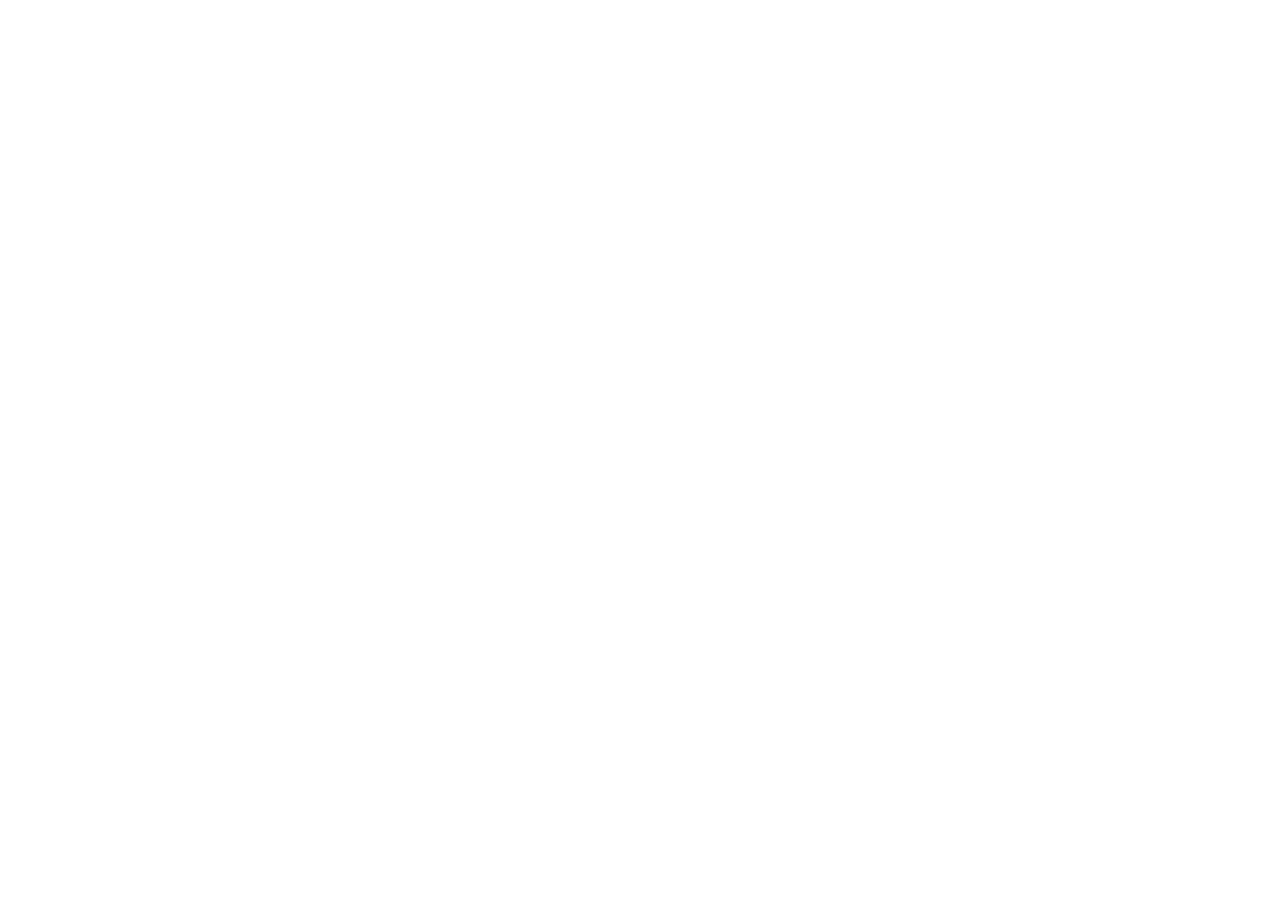
==== index.html @ e4554105 "Estrutura inicial do projeto" ====
<!DOCTYPE html>
<html lang="pt-br">
<head>
    <meta charset="UTF-8">
    <meta http-equiv="X-UA-Compatible" content="IE=edge">
    <meta name="viewport" content="width=device-width, initial-scale=1.0">
    <title>AluraPlay</title>
</head>
<body>
    
</body>
</html>
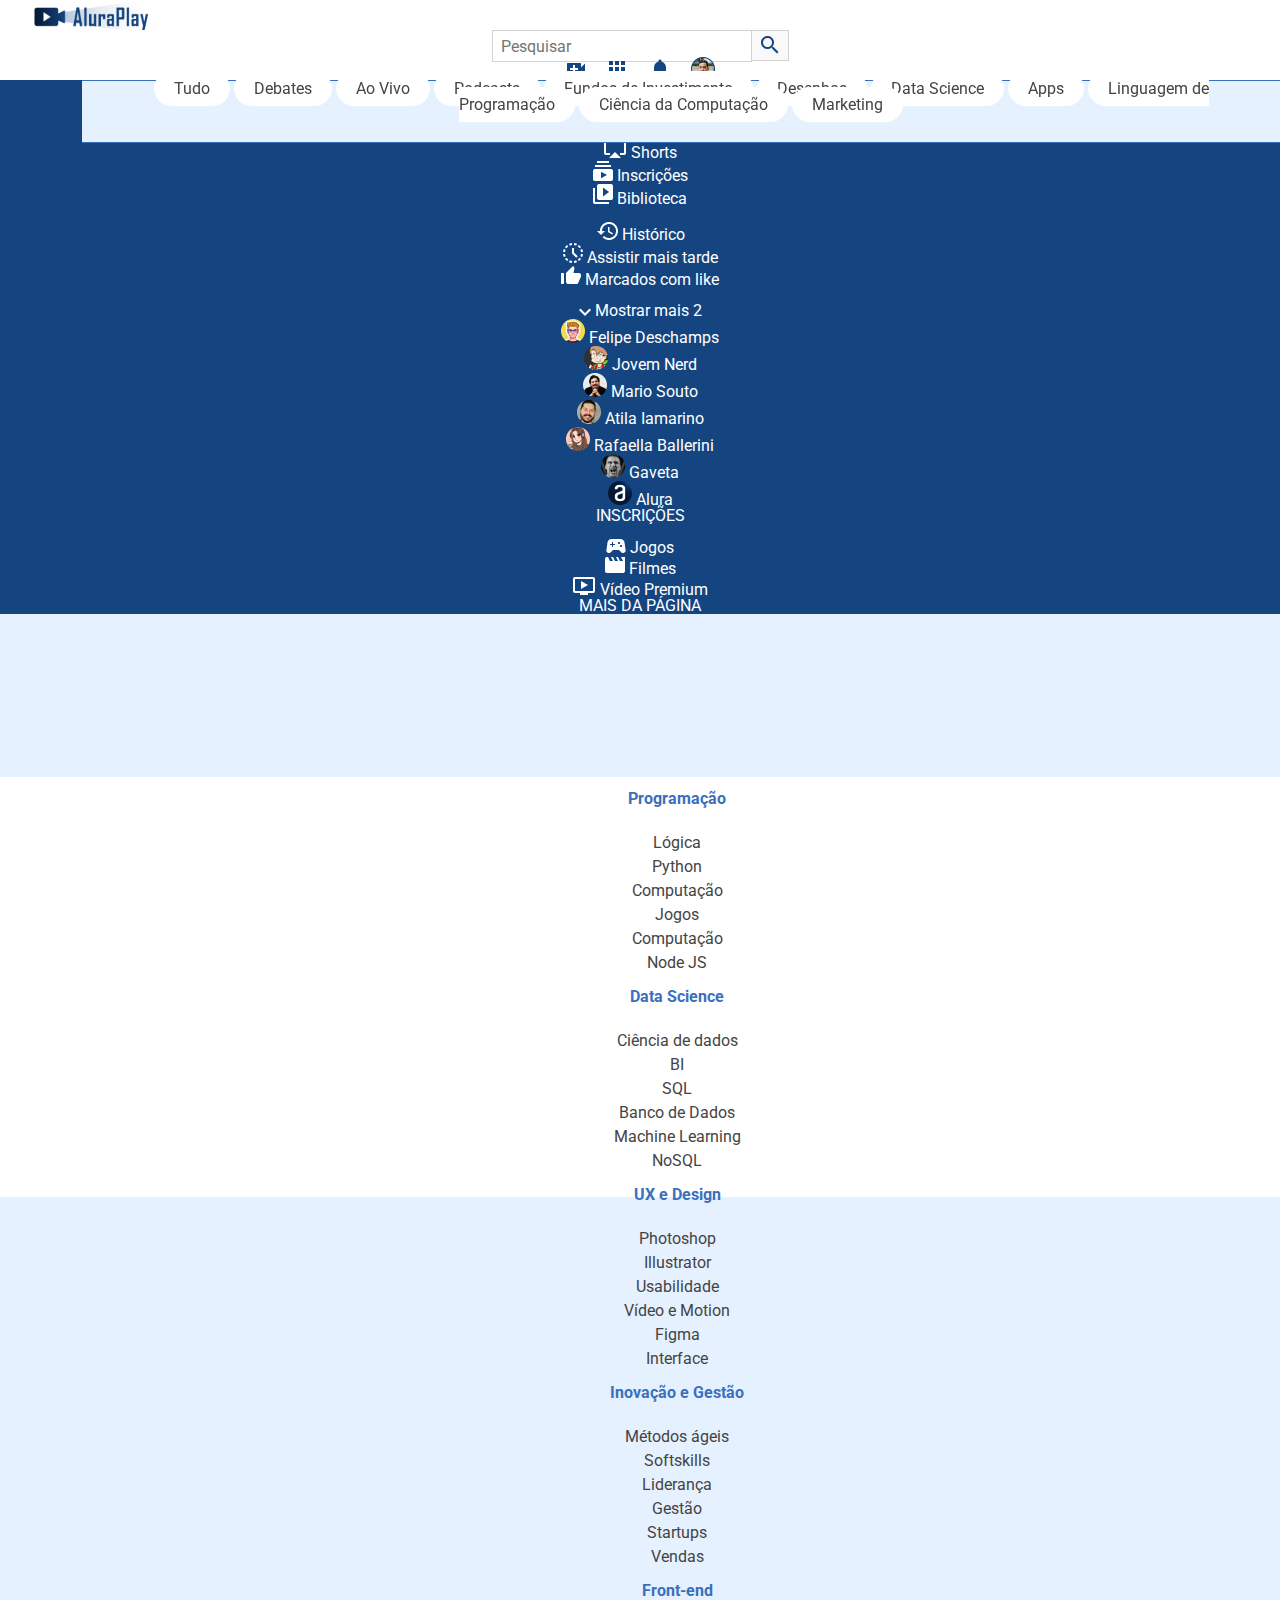
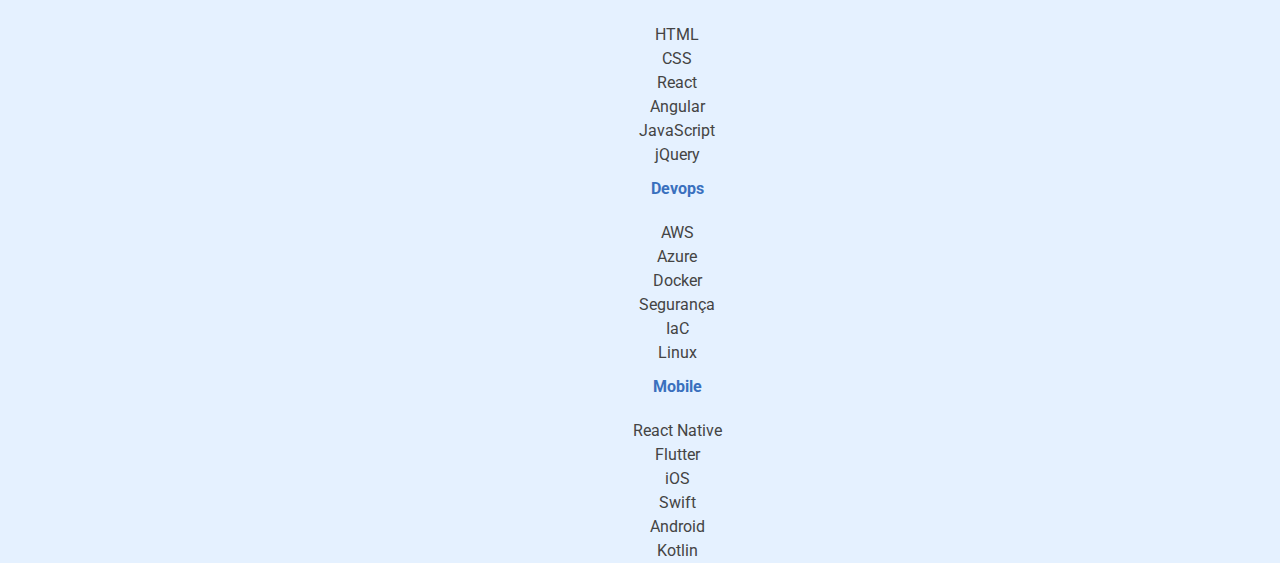
==== commit 8ddcd459: "Ajustes na estrutura inicial do projeto" ====
--- a/index.html
+++ b/index.html
@@ -1,12 +1,272 @@
 <!DOCTYPE html>
 <html lang="pt-br">
+
 <head>
     <meta charset="UTF-8">
     <meta http-equiv="X-UA-Compatible" content="IE=edge">
     <meta name="viewport" content="width=device-width, initial-scale=1.0">
+    <link href="https://fonts.googleapis.com/css2?family=Roboto:wght@400;700&display=swap" rel="stylesheet">
+    <link rel="stylesheet" href="./styles/reset.css">
+    <link rel="stylesheet" href="./styles/style.css">
     <title>AluraPlay</title>
+    <link rel="shortcut icon" href="./assets/favicon.ico" type="image/x-icon">
 </head>
+
 <body>
-    
+
+    <!-- Cabecalho -->
+    <header>
+
+        <nav class="cabecalho__container">
+
+            <h1 class="logo__item" href="#"></h1>
+
+            <div class="cabecalho__pesquisar__item">
+                <form action="">
+                    <input type="search" placeholder="Pesquisar" id="pesquisar" class="pesquisar__input">
+                    <label for="pesquisar" class="pesquisar__label"></label>
+                </form>
+                <a href="#" class="cabecalho__audio"></a>
+            </div>
+
+            <div class="cabecalho__icones__item">
+                <a href="#" class="cabecalho__videos"></a>
+                <a href="#" class="cabecalho__apps"></a>
+                <a href="#" class="cabecalho__notificacoes"></a>
+                <a href="#" class="cabecalho__avatar"></a>
+            </div>
+
+        </nav>
+
+    </header>
+
+    <!-- Menu lateral -->
+
+    <aside class="menu__container">
+        <ul class="menu__lista">
+            <li>
+                <a class="menu__itens" href="#">
+                    <i class="icone__inicio icone-item"></i>
+                    <span>Início</span></a>
+            </li>
+
+            <li>
+                <a class="menu__itens" href="#">
+                    <i class="icone__explorar icone-item"></i>
+                    <span>Explorar</span></a>
+            </li>
+
+            <li>
+                <a class="menu__itens" href="#">
+                    <i class="icone__shorts icone-item"></i>
+                    <span>Shorts</span></a>
+            </li>
+
+            <li>
+                <a class="menu__itens" href="#">
+                    <i class="icone__inscricoes icone-item"></i>
+                    <span>Inscrições</span></a>
+            </li>
+
+            <li>
+                <a class="menu__itens" href="#">
+                    <i class="icone__biblioteca icone-item"></i>
+                    <span>Biblioteca</span></a>
+            </li>
+        </ul>
+
+        <ul class="menu__lista">
+            <li>
+                <a class="menu__itens" href="#">
+                    <i class="icone__historico icone-item"></i>
+                    <span>Histórico</span></a>
+            </li>
+
+            <li>
+                <a class="menu__itens" href="#">
+                    <i class="icone__relogio icone-item"></i>
+                    <span>Assistir mais tarde</span></a>
+            </li>
+
+            <li>
+                <a class="menu__itens" href="#">
+                    <i class="icone__like icone-item"></i>
+                    <span>Marcados com like</span></a>
+            </li>
+        </ul>
+
+        <ul class="menu__lista">
+            <li>
+                <a class="menu__itens" href="#">
+                    <i class="icone__mostrar icone-item"></i>
+                    <span>Mostrar mais 2</span></a>
+            </li>
+
+            <li>
+                <a class="menu__itens" href="#">
+                    <i class="icone__deschamps icone-item"></i>
+                    <span>Felipe Deschamps</span></a>
+            </li>
+
+            <li>
+                <a class="menu__itens" href="#">
+                    <i class="icone__nerd icone-item"></i>
+                    <span>Jovem Nerd</span></a>
+            </li>
+
+            <li>
+                <a class="menu__itens" href="#">
+                    <i class="icone__souto icone-item"></i>
+                    <span>Mario Souto</span></a>
+            </li>
+
+            <li>
+                <a class="menu__itens" href="#">
+                    <i class="icone__iamarino icone-item"></i>
+                    <span>Atila Iamarino</span></a>
+            </li>
+
+            <li>
+                <a class="menu__itens" href="#">
+                    <i class="icone__ballerini icone-item"></i>
+                    <span>Rafaella Ballerini</span></a>
+            </li>
+
+            <li>
+                <a class="menu__itens" href="#">
+                    <i class="icone__gaveta icone-item"></i>
+                    <span>Gaveta</span></a>
+            </li>
+
+            <li>
+                <a class="menu__itens" href="#">
+                    <i class="icone__alura icone-item"></i>
+                    <span>Alura</span></a>
+            </li>
+
+            <li>
+                <a class="menu__itens inscricoes" href="#">INSCRIÇÕES</a>
+            </li>
+        </ul>
+
+        <ul class="menu__lista">
+            <li class="jogos">
+                <a class="menu__itens" href="#">
+                    <i class="icone__jogos icone-item"></i>
+                    <span>Jogos</span></a>
+            </li>
+
+            <li class="filmes">
+                <a class="menu__itens" href="#">
+                    <i class="icone__filmes icone-item"></i>
+                    <span>Filmes</span></a>
+            </li>
+            <li class="premium">
+                <a class="menu__itens" href="#">
+                    <i class="icone__videos icone-item"></i>
+                    <span>Vídeo Premium</span></a>
+            </li>
+
+            <li class="menu__itens maispagina">
+                <a href="#">MAIS DA PÁGINA</a>
+            </li>
+        </ul>
+    </aside>
+
+    <!-- Seção superior -->
+
+    <section class="superior__secao__container">
+        <a class="superior__item" href="#">Tudo</a>
+        <a class="superior__item" href="#">Debates</a>
+        <a class="superior__item" href="#">Ao Vivo</a>
+        <a class="superior__item" href="#">Podcasts</a>
+        <a class="superior__item" href="#">Fundos de Investimento</a>
+        <a class="superior__item" href="#">Desenhos</a>
+        <a class="superior__item" href="#">Data Science</a>
+        <a class="superior__item" href="#">Apps</a>
+        <a class="superior__item" href="#">Linguagem de Programação</a>
+        <a class="superior__item" href="#">Ciência da Computação</a>
+        <a class="superior__item" href="#">Marketing</a>
+    </section>
+
+    <!-- Vídeos -->
+
+    <ul class="videos__container">
+    </ul>
+
+    <!-- <Seção rodapé> -->
+    <footer class="rodape__container">
+        <section>
+            <h2 class="rodape__titulo">Programação</h2>
+            <p class="rodape__texto">Lógica</p>
+            <p>Python</p>
+            <p>Computação</p>
+            <p>Jogos</p>
+            <p>Computação</p>
+            <p>Node JS</p>
+        </section>
+
+        <section>
+            <h2 class="rodape__titulo">Data Science</h2>
+            <p class="rodape__texto">Ciência de dados</p>
+            <p>BI</p>
+            <p>SQL</p>
+            <p>Banco de Dados</p>
+            <p>Machine Learning</p>
+            <p>NoSQL</p>
+        </section>
+
+        <section>
+            <h2 class="rodape__titulo">UX e Design</h2>
+            <p class="rodape__texto">Photoshop</p>
+            <p>Illustrator</p>
+            <p>Usabilidade</p>
+            <p>Vídeo e Motion</p>
+            <p>Figma</p>
+            <p>Interface</p>
+        </section>
+
+        <section>
+            <h2 class="rodape__titulo">Inovação e Gestão</h2>
+            <p class="rodape__texto">Métodos ágeis</p>
+            <p>Softskills</p>
+            <p>Liderança</p>
+            <p>Gestão</p>
+            <p>Startups</p>
+            <p>Vendas</p>
+        </section>
+
+        <section>
+            <h2 class="rodape__titulo">Front-end</h2>
+            <p class="rodape__texto">HTML</p>
+            <p>CSS</p>
+            <p>React</p>
+            <p>Angular</p>
+            <p>JavaScript</p>
+            <p>jQuery</p>
+        </section>
+
+        <section>
+            <h2 class="rodape__titulo">Devops</h2>
+            <p class="rodape__texto">AWS</p>
+            <p>Azure</p>
+            <p>Docker</p>
+            <p>Segurança</p>
+            <p>IaC</p>
+            <p>Linux</p>
+        </section>
+
+        <section>
+            <h2 class="rodape__titulo">Mobile</h2>
+            <p class="rodape__texto">React Native</p>
+            <p>Flutter</p>
+            <p>iOS</p>
+            <p>Swift</p>
+            <p>Android</p>
+            <p>Kotlin</p>
+        </section>
+    </footer>
+
 </body>
-</html>+
+</html>
--- a/styles/style.css
+++ b/styles/style.css
@@ -0,0 +1,330 @@
+*,
+*::before,
+*::after {
+    --azul-escuro: #154580;
+    --azul-medio: #3970BE;
+    --azul-claro: #E5F1FF;
+    --cinza-texto: #444444;
+    --cinza-claro: #ECECEC;
+    box-sizing: border-box;
+}
+
+body {
+    font-family: Roboto, Arial, Helvetica, sans-serif;
+    background-color: var(--azul-claro);
+    position: relative;
+    width: 100%;
+    height: 100vh;
+    overflow: auto;
+    font-size: 14px;
+    color: white;
+    box-sizing: border-box;
+    text-align: center;
+}
+
+/* CABEÇALHO */
+
+.cabecalho__container {
+    background-color: white;
+    height: 80px;
+    width: 100%;
+    padding: 0 25px;
+}
+
+.logo__item {
+    background-image: url(../assets/cabecalho/Logo.png);
+    background-repeat: no-repeat;
+    padding: 15px 65px;
+    cursor: pointer;
+}
+
+.pesquisar__input {
+    width: 260px;
+    height: 32px;
+    border: 1px solid rgb(211, 211, 211);
+    font-size: 16px;
+    padding: 3px 8px;
+    border: 1px solid rgb(211, 211, 211);
+}
+
+.pesquisar__label {
+    background-image: url(../assets/cabecalho/search.png);
+    background-repeat: no-repeat;
+    background-position: center;
+    border: 1px solid rgb(211, 211, 211);
+    background-color: #F9F9F9;
+    border-left: none;
+    padding: 8px 18px 5px;
+    cursor: pointer;
+}
+
+.cabecalho__audio {
+    background-image: url(../assets/cabecalho/mic.png);
+    padding: 20px;
+    display: none;
+}
+
+.cabecalho__videos {
+    background-image: url(../assets/cabecalho/video_call.png);
+    background-repeat: no-repeat;
+    background-position: center;
+    padding: 20px;
+}
+
+.cabecalho__apps {
+    background-image: url(../assets/cabecalho/apps.png);
+    background-repeat: no-repeat;
+    background-position: center;
+    padding: 13px 30px 13px 13px;
+}
+
+.cabecalho__notificacoes {
+    background-image: url(../assets/cabecalho/notifications.png);
+    background-repeat: no-repeat;
+    background-position: center;
+    padding: 13px 30px 13px 13px;
+}
+
+.cabecalho__avatar {
+    background-image: url(../assets/cabecalho/Avatar.png);
+    background-repeat: no-repeat;
+    background-position: center;
+    padding: 13px 30px 13px 13px;
+}
+
+/* MENU LATERAL */
+
+.menu__container {
+    background-color: var(--azul-escuro);
+    font-size: 14px;
+}
+
+.menu__itens:hover {
+    background-color: var(--azul-medio);
+    transition: .5s;
+}
+
+.icone__inicio::before {
+    content: url(../assets/menu/home.png);
+}
+
+.icone__explorar::before {
+    content: url(../assets/menu/explore.png);
+}
+
+.icone__shorts::before {
+    content: url(../assets/menu/shorts.png);
+}
+
+.icone__inscricoes::before {
+    content: url(../assets/menu/subscriptions.png);
+}
+
+.icone__biblioteca::before {
+    content: url(../assets/menu/video_library.png);
+}
+
+.icone__historico::before {
+    content: url(../assets/menu/history.png);
+}
+
+.icone__relogio::before {
+    content: url(../assets/menu/history_toggle_off.png);
+}
+
+.icone__like::before {
+    content: url(../assets/menu/thumb_up_alt.png);
+}
+
+.icone__alura::before {
+    content: url(../assets/menu/Avatar_Alura.png);
+}
+
+.icone__gaveta::before {
+    content: url(../assets/menu/Avatar_Gaveta.png);
+}
+
+.icone__ballerini::before {
+    content: url(../assets/menu/Avatar_Rafa.png);
+}
+
+.icone__iamarino::before {
+    content: url(../assets/menu/Avatar_Atila.png);
+}
+
+.icone__souto::before {
+    content: url(../assets/menu/Avatar_Souto.png);
+}
+
+.icone__nerd::before {
+    content: url(../assets/menu/Avatar_Jovem_Nerd.png);
+}
+
+.icone__deschamps::before {
+    content: url(../assets/menu/Avatar_Deschamps.png);
+}
+
+.icone__mostrar::before {
+    content: url(../assets/menu/keyboard_arrow_down.png);
+}
+
+.icone__videos::before {
+    content: url(../assets/menu/videos.png);
+}
+
+.icone__filmes::before {
+    content: url(../assets/menu/filmes.png);
+}
+
+.icone__jogos::before {
+    content: url(../assets/menu/jogos.png);
+}
+
+/* SECAO SUPERIOR */
+
+.superior__secao__container {
+    height: 63px;
+    color: white;
+    font-size: 16px;
+    background-color: var(--azul-claro);
+    padding: 0 20px;
+    position: fixed;
+    top: 80px;
+    right: 0;
+    left: 0;
+}
+
+.superior__item {
+    color: var(--cinza-texto);
+    font-size: 16px;
+    background-color: white;
+    border-radius: 20px;
+    padding: 8px 20px;
+    cursor: pointer;
+}
+
+.superior__item:hover {
+    color: white;
+    background-color: var(--azul-escuro);
+    transition: .5s;
+}
+
+/* SEÇÃO VÍDEOS */
+
+.videos__container {
+    color: black;
+    padding: 153px 20px 10px 20px;
+}
+
+.videos__item:hover {
+    transform: scale(1.3);
+    background-color: var(--azul-claro);
+    z-index: 2;
+    transition: .5s;
+}
+
+.descricao-video h3 {
+    font-weight: 700;
+    color: #444444;
+}
+
+.descricao-video p {
+    font-size: 14px;
+    color: #444444;
+}
+
+/* RODAPÉ */
+
+.rodape__container {
+    width: 100%;
+    height: 875px;
+    color: var(--cinza-texto);
+    line-height: 1.5;
+    font-size: 16px;
+    background-color: white;
+}
+
+.rodape__titulo {
+    color: var(--azul-medio);
+    font-weight: bold;
+    padding: 10px 0 20px 0;
+}
+
+@media(min-width: 834px) {
+
+    body {
+        height: 100vh;
+    }
+
+    /* ESTILOS DO MENU LATERAL */
+
+    .menu__container {
+        font-size: 16px;
+    }
+
+    .menu__lista {
+        padding-top: 15px;
+    }
+
+    .menu__lista li {
+        width: 100%;
+    }
+
+    /* ESTILOS DA SECAO SUPERIOR */
+
+    .superior__secao__container {
+        border-top: var(--azul-medio) 1px solid;
+        border-bottom: var(--azul-medio) 1px solid;
+        width: auto;
+        left: 82px;
+    }
+
+    /*ESTILOS SEÇÃO VÍDEOS */
+
+    .videos__container {
+        padding-left: 90px;
+        padding-right: 17px;
+    }
+
+    .videos__item:hover {
+        transform: scale(1.3);
+    }
+
+    /* ESTILOS RODAPÉ */
+
+    .rodape__container {
+        height: 420px;
+        padding-left: 74px;
+    }
+
+}
+
+@media(min-width: 1440px) {
+
+    /* SEÇÃO SUPERIOR */
+
+    .superior__secao__container {
+        left: 247px;
+    }
+
+    /* ESTILOS DO MENU LATERAL */
+
+    .menu__lista {
+        border-bottom: 1.5px solid var(--azul-medio);
+    }
+
+    /* ESTILOS VIDEOS */
+
+    .videos__container {
+        padding-right: 10px;
+        padding-left: 248px;
+    }
+
+    /* ESTILOS RODAPÉ */
+
+    .rodape__container {
+        padding-left: 240px;
+        height: 225px;
+    }
+
+}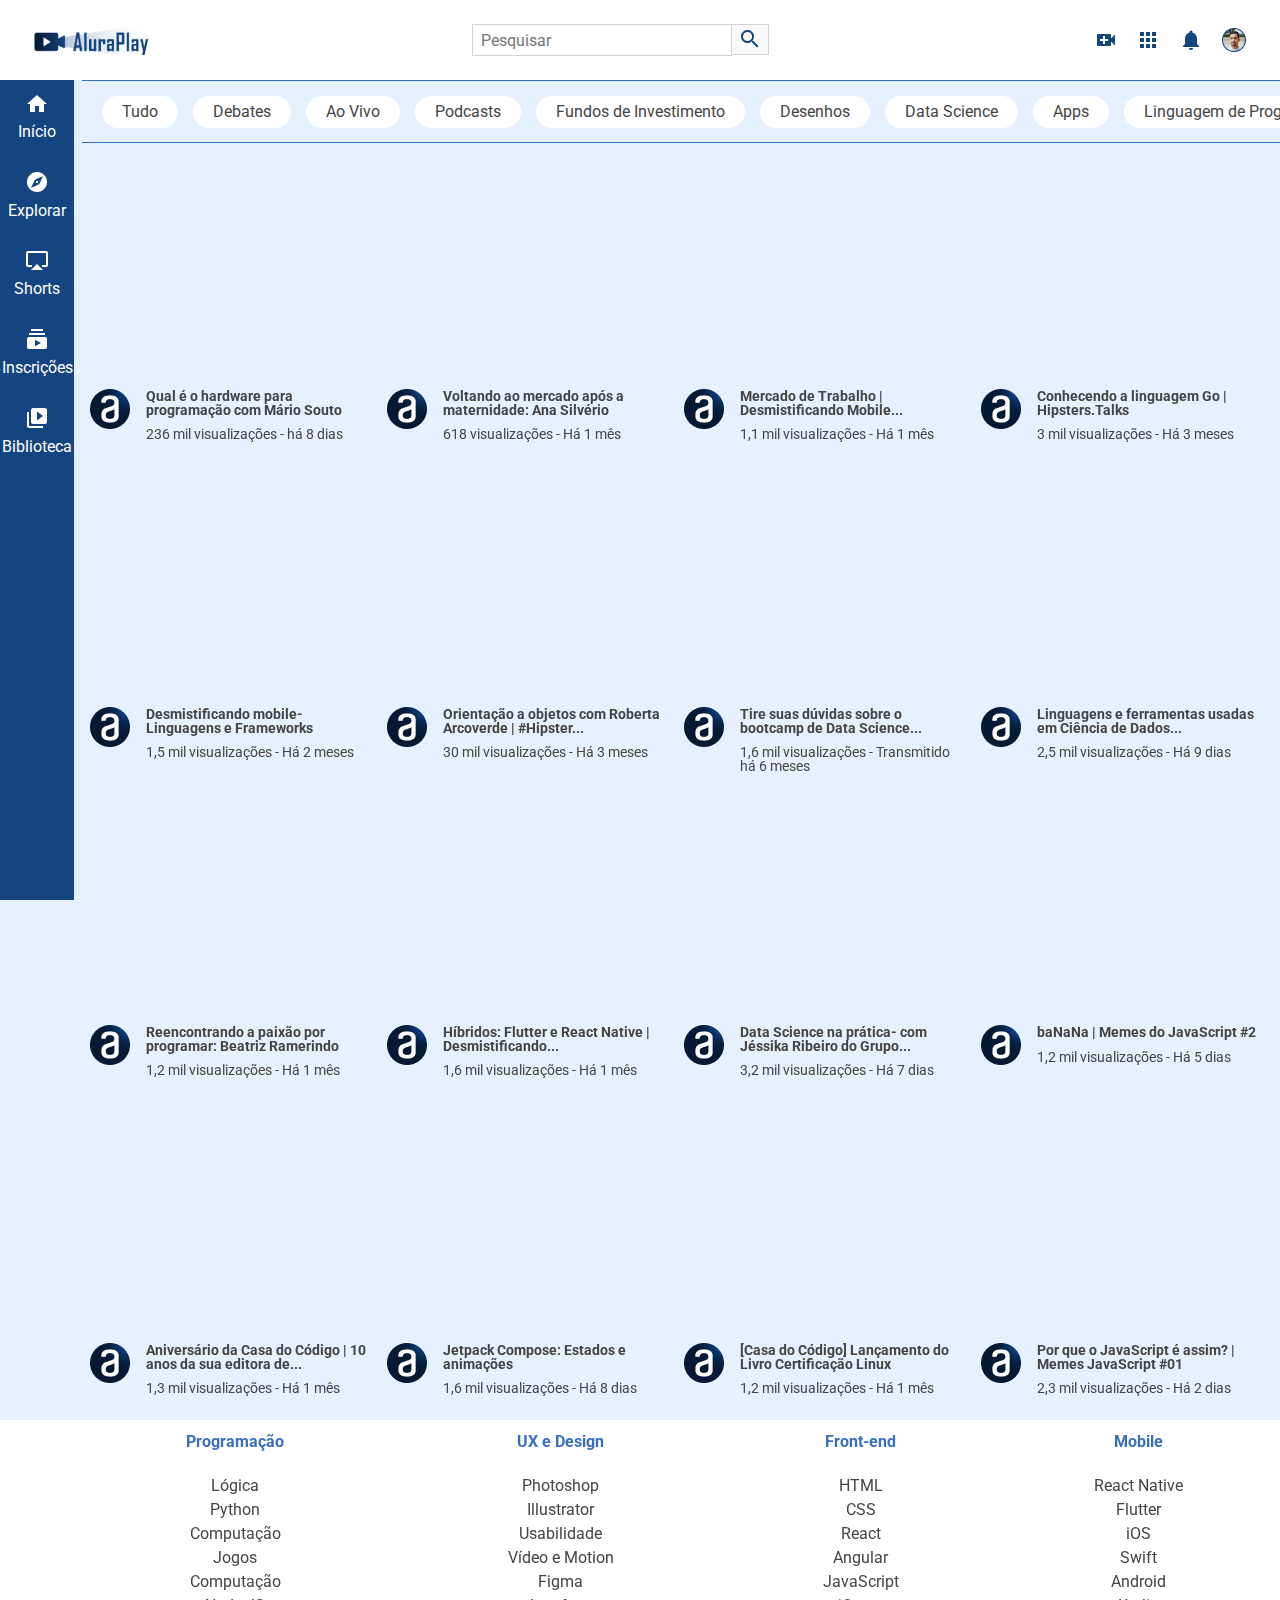
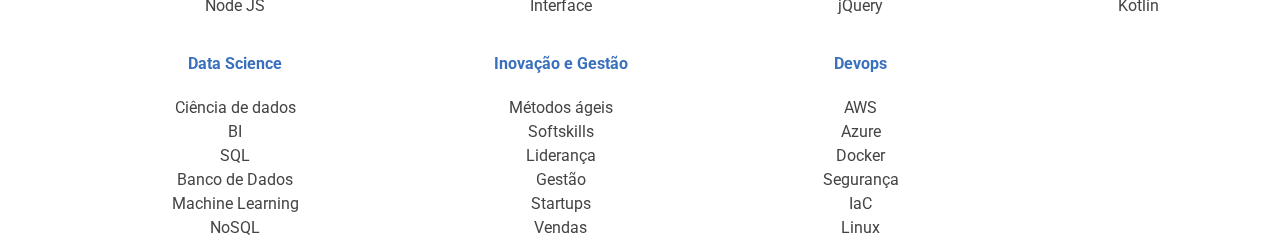
==== commit 7d75b0de: "Configurando o projeto para que ele fique responsivo" ====
--- a/index.html
+++ b/index.html
@@ -8,6 +8,7 @@
     <link href="https://fonts.googleapis.com/css2?family=Roboto:wght@400;700&display=swap" rel="stylesheet">
     <link rel="stylesheet" href="./styles/reset.css">
     <link rel="stylesheet" href="./styles/style.css">
+    <link rel="stylesheet" href="./styles/flexbox.css">
     <title>AluraPlay</title>
     <link rel="shortcut icon" href="./assets/favicon.ico" type="image/x-icon">
 </head>
@@ -192,6 +193,188 @@
     <!-- Vídeos -->
 
     <ul class="videos__container">
+        <li class="videos__item">
+            <iframe width="100%" height="72%" src="https://www.youtube.com/embed/pA-EgOaF23I"
+                title="YouTube video player" frameborder="0"
+                allow="accelerometer; autoplay; clipboard-write; encrypted-media; gyroscope; picture-in-picture"
+                allowfullscreen></iframe>
+
+            <div class="descricao-video">
+                <img src="assets/videos/Ellipse 11.png" alt="Logo do canal Alura Cursos Online">
+                <h3>Qual é o hardware para programação com Mário Souto</h3>
+                <p>236 mil visualizações - há 8 dias</p>
+            </div>
+        </li>
+        <li class="videos__item">
+            <iframe width="100%" height="72%" src="https://www.youtube.com/embed/OrnUhR41MYI"
+                title="Voltando ao mercado após a maternidade: Ana Silvério" frameborder="0"
+                allow="accelerometer; autoplay; clipboard-write; encrypted-media; gyroscope; picture-in-picture"
+                allowfullscreen></iframe>
+            <div class="descricao-video">
+                <img src="./assets/videos/Ellipse 11.png" alt="Logo do canal Alura Cursos Online">
+                <h3>Voltando ao mercado após a maternidade: Ana Silvério</h3>
+                <p>618 visualizações - Há 1 mês</p>
+            </div>
+        </li>
+        <li class="videos__item">
+            <iframe width="100%" height="72%" src="https://www.youtube.com/embed/YhnNOTde2I0"
+                title="Mercado de Trabalho | Desmistificando Mobile - Episódio 5" frameborder="0"
+                allow="accelerometer; autoplay; clipboard-write; encrypted-media; gyroscope; picture-in-picture"
+                allowfullscreen></iframe>
+            <div class="descricao-video">
+                <img src="./assets/videos/Ellipse 11.png" alt="Logo do canal Alura Cursos Online">
+                <h3>Mercado de Trabalho | Desmistificando Mobile...</h3>
+                <p>1,1 mil visualizações - Há 1 mês</p>
+            </div>
+        </li>
+        <li class="videos__item">
+            <iframe width="100%" height="72%" src="https://www.youtube.com/embed/y8FeZMv37WU"
+                title="Conhecendo a linguagem Go | Hipsters.Talks" frameborder="0"
+                allow="accelerometer; autoplay; clipboard-write; encrypted-media; gyroscope; picture-in-picture"
+                allowfullscreen></iframe>
+            <div class="descricao-video">
+                <img src="./assets/videos/Ellipse 11.png" alt="Logo do canal Alura Cursos Online">
+                <h3>Conhecendo a linguagem Go | Hipsters.Talks</h3>
+                <p>3 mil visualizações - Há 3 meses</p>
+            </div>
+        </li>
+        <li class="videos__item">
+            <iframe width="100%" height="72%" src="https://www.youtube.com/embed/fmu1LQvZhms"
+                title="Desmistificando mobile- Linguagens e Frameworks - Episódio 2" frameborder="0"
+                allow="accelerometer; autoplay; clipboard-write; encrypted-media; gyroscope; picture-in-picture"
+                allowfullscreen></iframe>
+            <div class="descricao-video">
+                <img src="./assets/videos/Ellipse 11.png" alt="Logo do canal Alura Cursos Online">
+                <h3>Desmistificando mobile- Linguagens e Frameworks</h3>
+                <p>1,5 mil visualizações - Há 2 meses</p>
+            </div>
+        </li>
+        <li class="videos__item">
+            <iframe width="100%" height="72%" src="https://www.youtube.com/embed/jpuJ1qrluoU"
+                title="Orientação a objetos com Roberta Arcoverde | #HipstersPontoTube" frameborder="0"
+                allow="accelerometer; autoplay; clipboard-write; encrypted-media; gyroscope; picture-in-picture"
+                allowfullscreen></iframe>
+            <div class="descricao-video">
+                <img src="./assets/videos/Ellipse 11.png" alt="Logo do canal Alura Cursos Online">
+                <h3>Orientação a objetos com Roberta Arcoverde | #Hipster...</h3>
+                <p>30 mil visualizações - Há 3 meses</p>
+            </div>
+        </li>
+        <li class="videos__item">
+            <iframe width="100%" height="72%" src="https://www.youtube.com/embed/2HhPcadvjqU"
+                title="Tire suas dúvidas sobre o bootcamp de Data Science." frameborder="0"
+                allow="accelerometer; autoplay; clipboard-write; encrypted-media; gyroscope; picture-in-picture"
+                allowfullscreen></iframe>
+            <div class="descricao-video">
+                <img src="./assets/videos/Ellipse 11.png" alt="Logo do canal Alura Cursos Online">
+                <h3>Tire suas dúvidas sobre o bootcamp de Data Science...</h3>
+                <p>1,6 mil visualizações - Transmitido há 6 meses</p>
+            </div>
+        </li>
+        <li class="videos__item">
+            <iframe width="100%" height="72%" src="https://www.youtube.com/embed/h83e1aAM5xQ" title="
+                4:06
+                TOCANDO AGORA
+                Linguagens e ferramentas usadas em Ciência de Dados | Universo Data Science - Episódio 3"
+                frameborder="0"
+                allow="accelerometer; autoplay; clipboard-write; encrypted-media; gyroscope; picture-in-picture"
+                allowfullscreen></iframe>
+            <div class="descricao-video">
+                <img src="./assets/videos/Ellipse 11.png" alt="Logo do canal Alura Cursos Online">
+                <h3>Linguagens e ferramentas usadas em Ciência de Dados...</h3>
+                <p>2,5 mil visualizações - Há 9 dias</p>
+            </div>
+        </li>
+        <li class="videos__item">
+            <iframe width="100%" height="72%" src="https://www.youtube.com/embed/CnB3eLTrkn4"
+                title="Reencontrando a paixão por programar: Beatriz Ramerindo" frameborder="0"
+                allow="accelerometer; autoplay; clipboard-write; encrypted-media; gyroscope; picture-in-picture"
+                allowfullscreen></iframe>
+            <div class="descricao-video">
+                <img src="./assets/videos/Ellipse 11.png" alt="Logo do canal Alura Cursos Online">
+                <h3>Reencontrando a paixão por programar: Beatriz Ramerindo</h3>
+                <p>1,2 mil visualizações - Há 1 mês</p>
+            </div>
+        </li>
+        <li class="videos__item">
+            <iframe width="100%" height="72%" src="https://www.youtube.com/embed/vf9P_PycgRw"
+                title="Híbridos: Flutter e React Native | Desmistificando Mobile - Episódio 4" frameborder="0"
+                allow="accelerometer; autoplay; clipboard-write; encrypted-media; gyroscope; picture-in-picture"
+                allowfullscreen></iframe>
+            <div class="descricao-video">
+                <img src="./assets/videos/Ellipse 11.png" alt="Logo do canal Alura Cursos Online">
+                <h3>Híbridos: Flutter e React Native | Desmistificando...</h3>
+                <p>1,6 mil visualizações - Há 1 mês</p>
+            </div>
+        </li>
+        <li class="videos__item">
+            <iframe width="100%" height="72%" src="https://www.youtube.com/embed/Nts3P35mHzE"
+                title="Data Science na prática- com Jéssika Ribeiro do Grupo Boticário | Universo Data Science - Episódio 4"
+                frameborder="0"
+                allow="accelerometer; autoplay; clipboard-write; encrypted-media; gyroscope; picture-in-picture"
+                allowfullscreen></iframe>
+            <div class="descricao-video">
+                <img src="./assets/videos/Ellipse 11.png" alt="Logo do canal Alura Cursos Online">
+                <h3>Data Science na prática- com Jéssika Ribeiro do Grupo...</h3>
+                <p>3,2 mil visualizações - Há 7 dias</p>
+            </div>
+        </li>
+        <li class="videos__item">
+            <iframe width="100%" height="72%" src="https://www.youtube.com/embed/HBVCsBtsmzA"
+                title="baNaNa | Memes do JavaScript - Episódio 2" frameborder="0"
+                allow="accelerometer; autoplay; clipboard-write; encrypted-media; gyroscope; picture-in-picture"
+                allowfullscreen></iframe>
+            <div class="descricao-video">
+                <img src="./assets/videos/Ellipse 11.png" alt="Logo do canal Alura Cursos Online">
+                <h3>baNaNa | Memes do JavaScript #2</h3>
+                <p>1,2 mil visualizações - Há 5 dias</p>
+            </div>
+        </li>
+        <li class="videos__item">
+            <iframe width="100%" height="72%" src="https://www.youtube.com/embed/SyEdlBSw11k"
+                title="Aniversário da Casa do Código | 10 anos da sua editora de Tecnologia" frameborder="0"
+                allow="accelerometer; autoplay; clipboard-write; encrypted-media; gyroscope; picture-in-picture"
+                allowfullscreen></iframe>
+            <div class="descricao-video">
+                <img src="./assets/videos/Ellipse 11.png" alt="Logo do canal Alura Cursos Online">
+                <h3>Aniversário da Casa do Código | 10 anos da sua editora de...</h3>
+                <p>1,3 mil visualizações - Há 1 mês</p>
+            </div>
+        </li>
+        <li class="videos__item">
+            <iframe width="100%" height="72%" src="https://www.youtube.com/embed/FKYBCl_I9zU"
+                title="Jetpack Compose: Estados e animações | #AluraMais" frameborder="0"
+                allow="accelerometer; autoplay; clipboard-write; encrypted-media; gyroscope; picture-in-picture"
+                allowfullscreen></iframe>
+            <div class="descricao-video">
+                <img src="./assets/videos/Ellipse 11.png" alt="Logo do canal Alura Cursos Online">
+                <h3>Jetpack Compose: Estados e animações</h3>
+                <p>1,6 mil visualizações - Há 8 dias</p>
+            </div>
+        </li>
+        <li class="videos__item">
+            <iframe width="100%" height="72%" src="https://www.youtube.com/embed/68EGCA67g_A"
+                title="[Casa do Código] Lançamento do Livro Certificação Linux" frameborder="0"
+                allow="accelerometer; autoplay; clipboard-write; encrypted-media; gyroscope; picture-in-picture"
+                allowfullscreen></iframe>
+            <div class="descricao-video">
+                <img src="./assets/videos/Ellipse 11.png" alt="Logo do canal Alura Cursos Online">
+                <h3>[Casa do Código] Lançamento do Livro Certificação Linux</h3>
+                <p>1,2 mil visualizações - Há 1 mês</p>
+            </div>
+        </li>
+        <li class="videos__item">
+            <iframe width="100%" height="72%" src="https://www.youtube.com/embed/VHxoyduIt18"
+                title="Por que o JavaScript é assim? | Memes do JavaScript - Episódio 1" frameborder="0"
+                allow="accelerometer; autoplay; clipboard-write; encrypted-media; gyroscope; picture-in-picture"
+                allowfullscreen></iframe>
+            <div class="descricao-video">
+                <img src="./assets/videos/Ellipse 11.png" alt="Logo do canal Alura Cursos Online">
+                <h3>Por que o JavaScript é assim? | Memes JavaScript #01</h3>
+                <p>2,3 mil visualizações - Há 2 dias</p>
+            </div>
+        </li>
+
     </ul>
 
     <!-- <Seção rodapé> -->
@@ -269,4 +452,4 @@
 
 </body>
 
-</html>
+</html>--- a/styles/flexbox.css
+++ b/styles/flexbox.css
@@ -0,0 +1,180 @@
+/* CABEÇALHO */
+
+.cabecalho__container {
+    display: flex;
+    justify-content: space-between;
+    align-items: center;
+    position: fixed;
+    top: 0;
+}
+
+.cabecalho__pesquisar__item {
+    display: none;
+}
+
+/* MENU */
+.superior__secao__container {
+    display: flex;
+    align-items: center;
+    white-space: nowrap;
+    overflow: scroll;
+    gap: 15px;
+}
+
+/* Configurando os vídeos com flex */
+.videos__container{
+    display: flex;
+    flex-direction: row;
+    flex-wrap: wrap;
+    gap: 15px;
+}
+
+.videos__item{
+    height: 303px;
+    width: 280px;
+    flex-grow: 1;
+}
+
+/* outra forma de organizar os vídeos é utilizando o grid layout */
+
+.descricao-video {
+    margin-top: 1rem;
+    display: grid;
+    text-align: start;
+    column-gap: 1rem;
+    row-gap: 10px;
+    grid-template-columns: auto 1fr;
+}
+
+.descricao-video img {
+    grid-area: 1 / 1 / 3 / 2;
+}
+
+.descricao-video h3 {
+    grid-area: 1 / 2 / 2 / 3;
+    font-weight: 700;
+    color: #444444;
+}
+
+.descricao-video p {
+    grid-area: 2 / 2 / 3 / 3;
+    font-size: 14px;
+    color: #444444;
+}
+
+/* MENUS */
+
+.menu__container {
+    position: fixed;
+    bottom: 0%;
+    height: 74px;
+    width: 100%;
+}
+
+.menu__lista {
+    display: flex;
+    justify-content: space-around;
+    height: 100%;
+}
+
+.menu__lista li {
+    align-self: center;
+}
+
+.menu__lista:nth-child(2),
+.menu__lista:nth-child(3),
+.menu__lista:nth-child(4) {
+    display: none;
+}
+
+.menu__itens {
+    display: flex;
+    flex-direction: column;
+    gap: 0.5em;
+}
+
+/* RODAPÉ */
+.rodape__container {
+    display: flex;
+    flex-flow: column wrap;
+}
+
+@media (min-width:834px) {
+
+    /* CABEÇALHO */
+    .cabecalho__pesquisar__item {
+        display: block;
+    }
+
+    /* RODAPÉ */
+    .rodape__container {
+        justify-content: space-between;
+    }
+
+    /* MENU */
+    .menu__container {
+        left: 0;
+        top: 80px;
+        width: 74px;
+        height: auto;
+    }
+
+    .menu__lista {
+        justify-content: flex-start;
+        flex-direction: column;
+        padding-top: 15px;
+        gap: 2em;
+    }
+}
+
+@media (min-width:1440px) {
+    .menu__container {
+        width: 240px;
+        overflow: scroll;
+    }
+    
+    .menu__lista {
+        height: auto;
+        padding: 20px 17px 20px 15px;
+        gap: 15px;
+    }
+
+    .menu__lista li {
+        align-self: center;
+    }
+    
+    .menu__lista:nth-child(2),
+    .menu__lista:nth-child(3),
+    .menu__lista:nth-child(4) {
+        display: flex;
+    }
+    
+    .menu__itens {
+        display: flex;
+        align-items: center;
+        flex-direction: row;
+        flex-wrap: wrap;
+        gap: 15px;
+    }
+
+    .menu__lista:nth-child(3){
+        flex-direction: column-reverse;
+    }
+
+    .jogos{
+        order: 3;
+    }
+
+    .filmes{
+        order: 2;
+    }
+
+    .premium{
+        order: 1;
+    }
+
+    .maispagina{
+        order: 4;
+    }
+
+}